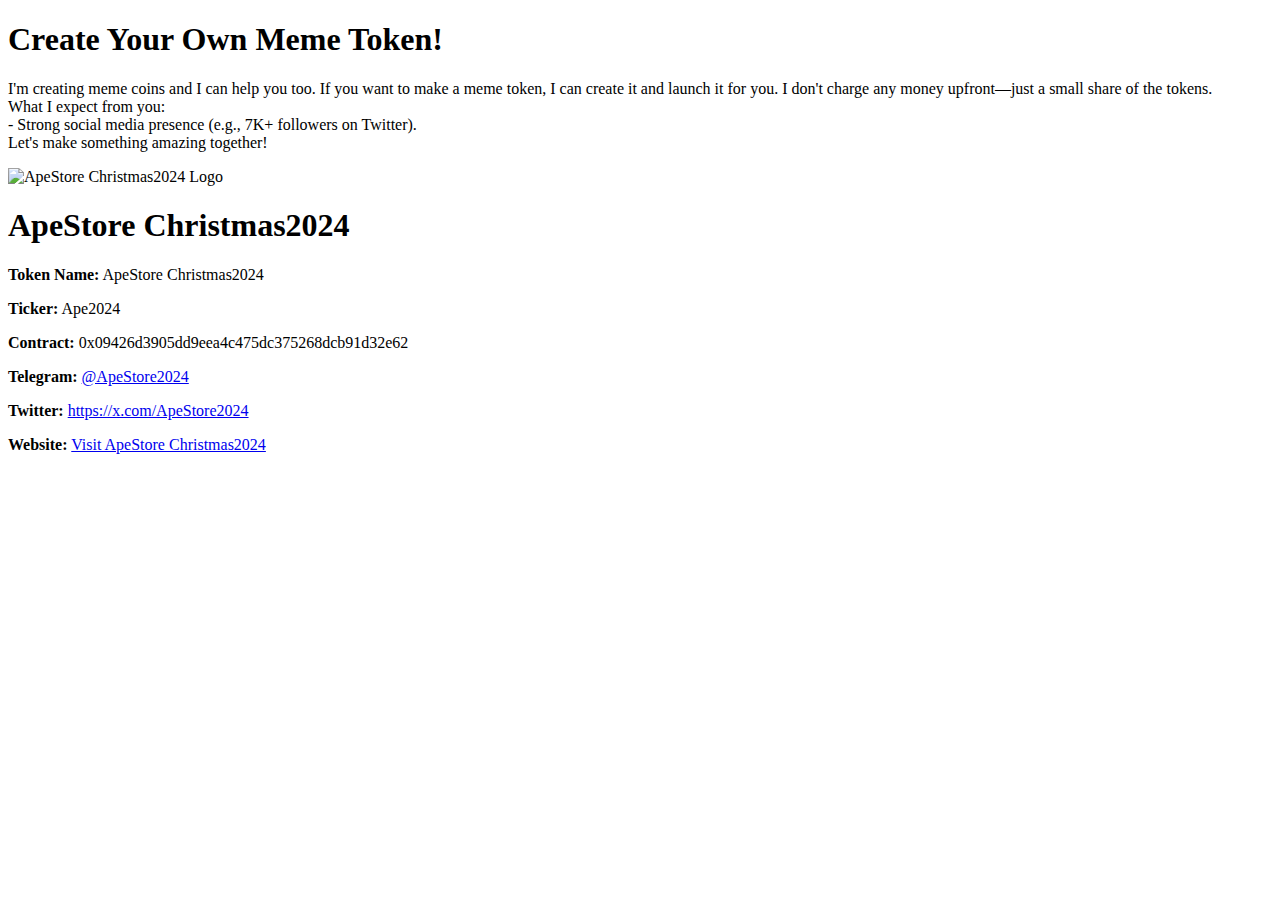
==== index.html @ d9983337 "Update index.html" ====
<!DOCTYPE html>
<html lang="en">
<head>
    <meta charset="UTF-8">
    <meta name="viewport" content="width=device-width, initial-scale=1.0">
    <title>BeTTyBooP Studio</title>
    <link rel="stylesheet" href="styles.css">
</head>
<body>
    <div class="container">
        <!-- Sekce 1: Create Your Own Meme Token -->
        <section id="section1" class="section">
            <div>
                <h1>Create Your Own Meme Token!</h1>
                <p class="comic-sans-text">I'm creating meme coins and I can help you too. If you want to make a meme token, I can create it and launch it for you. I don't charge any money upfront—just a small share of the tokens. <br>What I expect from you: <br> - Strong social media presence (e.g., 7K+ followers on Twitter). <br>Let's make something amazing together!</p>
            </div>
        </section>

        <!-- Sekce 2: ApeStore Christmas2024 -->
        <section id="section2" class="section">
            <div>
                <img src="ape111.png" alt="ApeStore Christmas2024 Logo" class="logo">
                <h1>ApeStore Christmas2024</h1>
                <p><strong>Token Name:</strong> ApeStore Christmas2024</p>
                <p><strong>Ticker:</strong> Ape2024</p>
                <p><strong>Contract:</strong> 0x09426d3905dd9eea4c475dc375268dcb91d32e62</p>
                <p><strong>Telegram:</strong> <a href="https://t.me/ApeStore2024" target="_blank">@ApeStore2024</a></p>
                <p><strong>Twitter:</strong> <a href="https://x.com/ApeStore2024" target="_blank">https://x.com/ApeStore2024</a></p>
                <p><strong>Website:</strong> <a href="https://bettyboop-neo3.github.io/ApeStoreChristmas2024/" target="_blank">Visit ApeStore Christmas2024</a></p>
            </div>
        </section>
    </div>
</body>
</html>
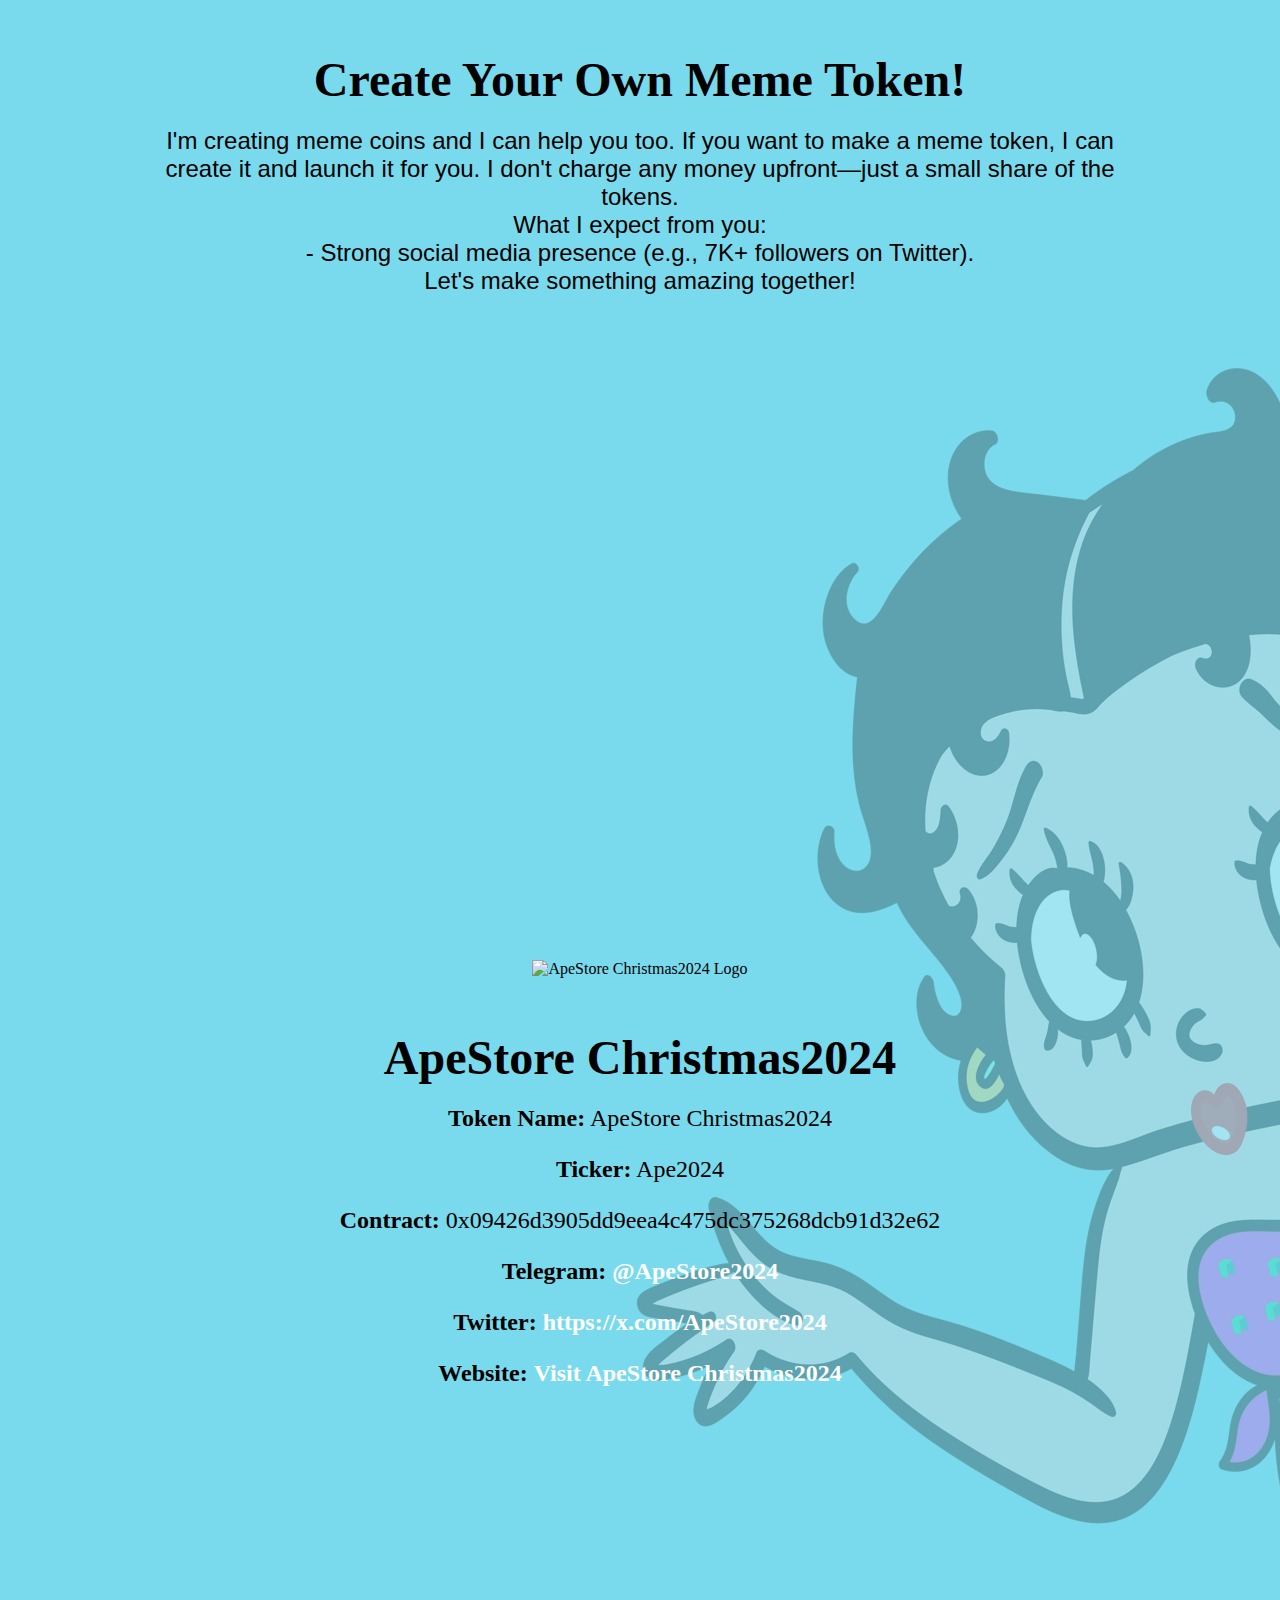
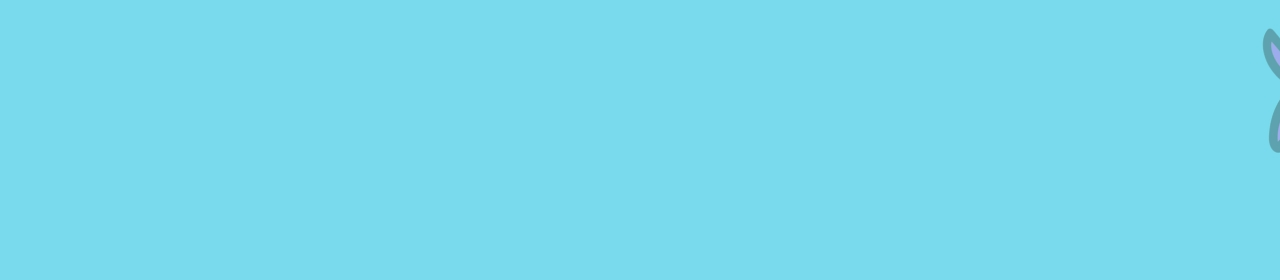
==== commit fd70c1a3: "Update index.html" ====
--- a/index.html
+++ b/index.html
@@ -4,7 +4,7 @@
     <meta charset="UTF-8">
     <meta name="viewport" content="width=device-width, initial-scale=1.0">
     <title>BeTTyBooP Studio</title>
-    <link rel="stylesheet" href="styles.css">
+    <link rel="stylesheet" href="full_page_sections.css">
 </head>
 <body>
     <div class="container">
@@ -32,3 +32,4 @@
     </div>
 </body>
 </html>
+
--- a/full_page_sections.css
+++ b/full_page_sections.css
@@ -0,0 +1,56 @@
+body, html {
+    margin: 0;
+    padding: 0;
+    width: 100%;
+    background: url('back_rectangle.jpg') repeat-y center top;
+    background-size: 1920px auto;
+    background-attachment: scroll; /* Klíčová změna */
+}
+
+.container {
+    width: 80%;
+    max-width: 1200px;
+    margin: 0 auto;
+}
+
+.section {
+    min-height: 100vh;
+    display: flex;
+    justify-content: center;
+    align-items: flex-start; /* Ujistíme se, že obsah bude zarovnán od horního okraje */
+    padding: 20px;
+    text-align: center;
+}
+
+h1 {
+    font-size: 3em; /* Zvětšeno pro lepší viditelnost */
+    font-weight: bold;
+    margin-bottom: 20px; /* Mezera pod titulkem */
+}
+
+p {
+    font-size: 1.5em; /* Větší písmo pro text */
+    font-weight: normal;
+    margin-top: 10px; /* Mezera nad textem */
+}
+
+.comic-sans-text {
+    font-family: 'Comic Sans MS', sans-serif;
+    font-size: 1.5em;
+}
+
+a {
+    color: #ffffff;
+    text-decoration: none;
+    font-weight: bold;
+}
+
+a:hover {
+    text-decoration: underline;
+}
+
+.logo {
+    width: 150px; /* Nastavte šířku loga */
+    height: auto;
+    margin-bottom: 20px; /* Mezera pod logem */
+}
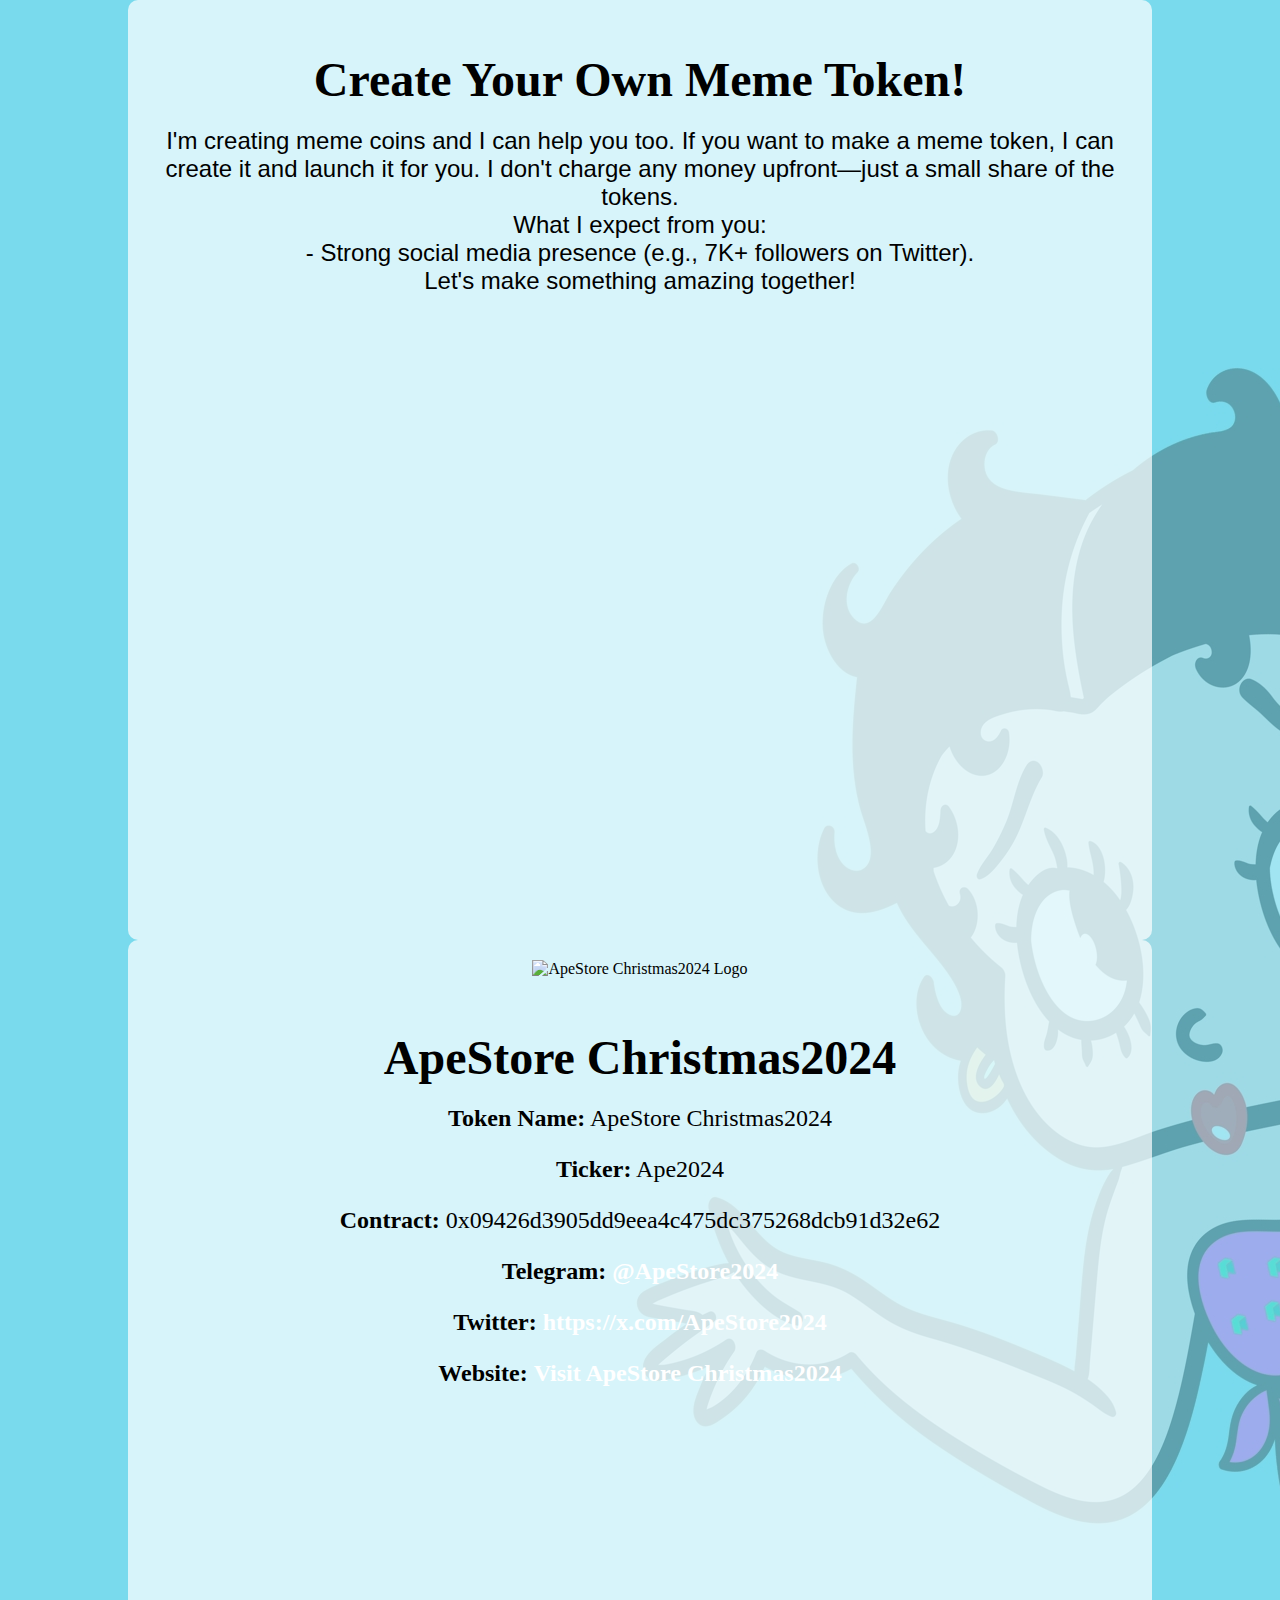
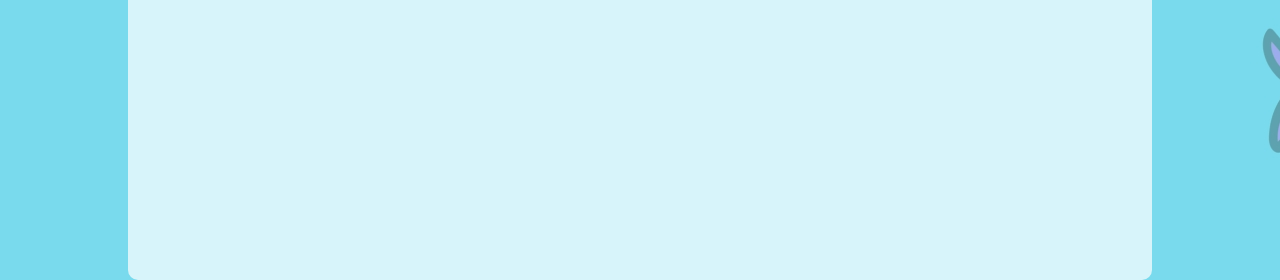
==== commit 2deeb608: "Update index.html" ====
--- a/index.html
+++ b/index.html
@@ -19,6 +19,7 @@
         <!-- Sekce 2: ApeStore Christmas2024 -->
         <section id="section2" class="section">
             <div>
+                <!-- Opravený obrázek loga -->
                 <img src="ape111.png" alt="ApeStore Christmas2024 Logo" class="logo">
                 <h1>ApeStore Christmas2024</h1>
                 <p><strong>Token Name:</strong> ApeStore Christmas2024</p>
@@ -32,4 +33,3 @@
     </div>
 </body>
 </html>
-
--- a/full_page_sections.css
+++ b/full_page_sections.css
@@ -11,6 +11,8 @@
     width: 80%;
     max-width: 1200px;
     margin: 0 auto;
+    position: relative;
+    z-index: 1;
 }
 
 .section {
@@ -20,6 +22,8 @@
     align-items: flex-start; /* Ujistíme se, že obsah bude zarovnán od horního okraje */
     padding: 20px;
     text-align: center;
+    position: relative;
+    z-index: 2;
 }
 
 h1 {
@@ -54,3 +58,9 @@
     height: auto;
     margin-bottom: 20px; /* Mezera pod logem */
 }
+
+/* Zajistí, že pozadí bude správně viditelné a nebude blokováno */
+.section {
+    background-color: rgba(255, 255, 255, 0.7); /* Poloprůhledné pozadí pro lepší čitelnost textu */
+    border-radius: 10px; /* Volitelné pro kulatější rohy */
+}
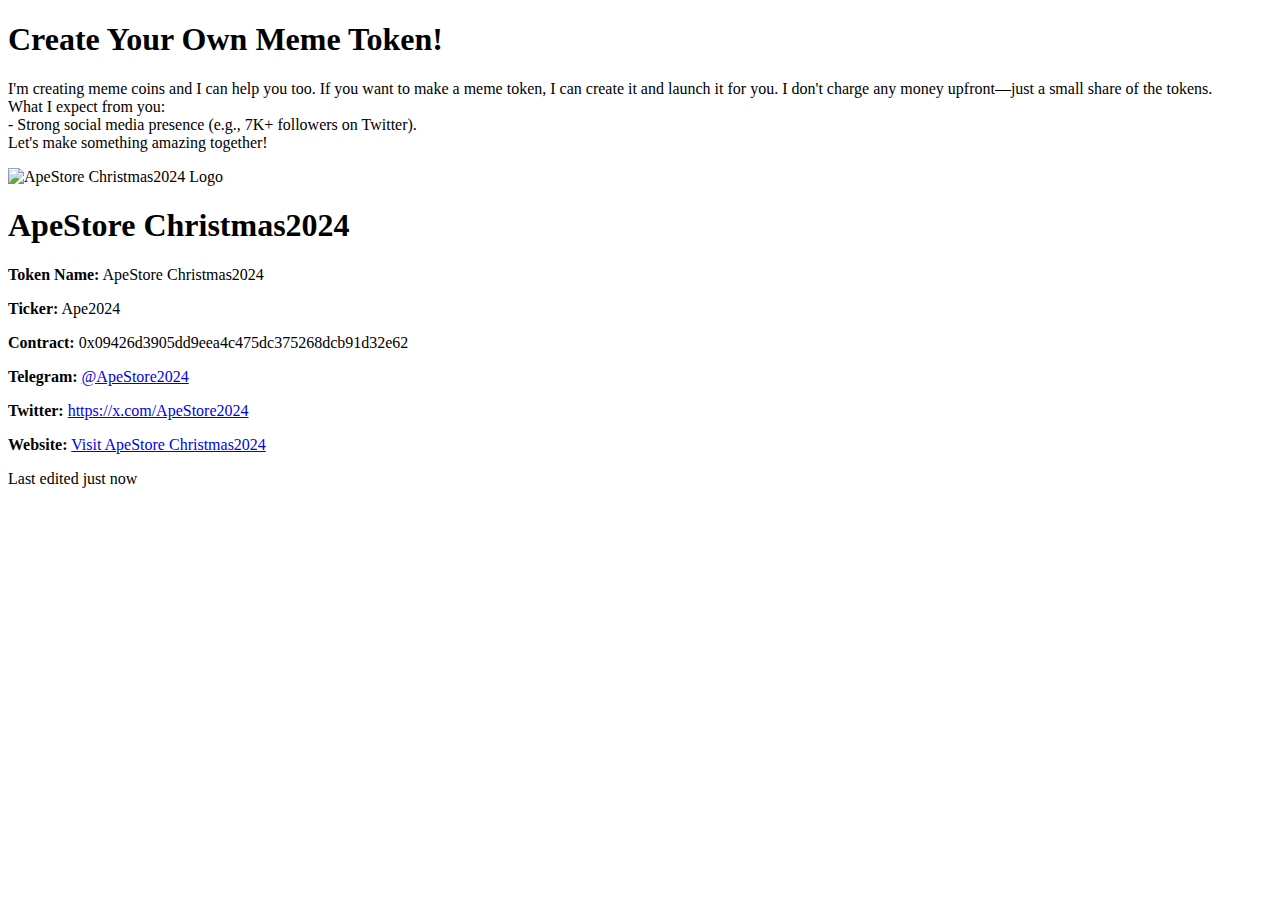
==== commit 107dafe2: "Update index.html" ====
--- a/index.html
+++ b/index.html
@@ -4,11 +4,10 @@
     <meta charset="UTF-8">
     <meta name="viewport" content="width=device-width, initial-scale=1.0">
     <title>BeTTyBooP Studio</title>
-    <link rel="stylesheet" href="full_page_sections.css">
+    <link rel="stylesheet" href="styles.css">
 </head>
 <body>
     <div class="container">
-        <!-- Sekce 1: Create Your Own Meme Token -->
         <section id="section1" class="section">
             <div>
                 <h1>Create Your Own Meme Token!</h1>
@@ -16,11 +15,9 @@
             </div>
         </section>
 
-        <!-- Sekce 2: ApeStore Christmas2024 -->
         <section id="section2" class="section">
             <div>
-                <!-- Opravený obrázek loga -->
-                <img src="ape111.png" alt="ApeStore Christmas2024 Logo" class="logo">
+                <img src="./ape111.png" alt="ApeStore Christmas2024 Logo" class="logo">
                 <h1>ApeStore Christmas2024</h1>
                 <p><strong>Token Name:</strong> ApeStore Christmas2024</p>
                 <p><strong>Ticker:</strong> Ape2024</p>
@@ -33,3 +30,4 @@
     </div>
 </body>
 </html>
+Last edited just now
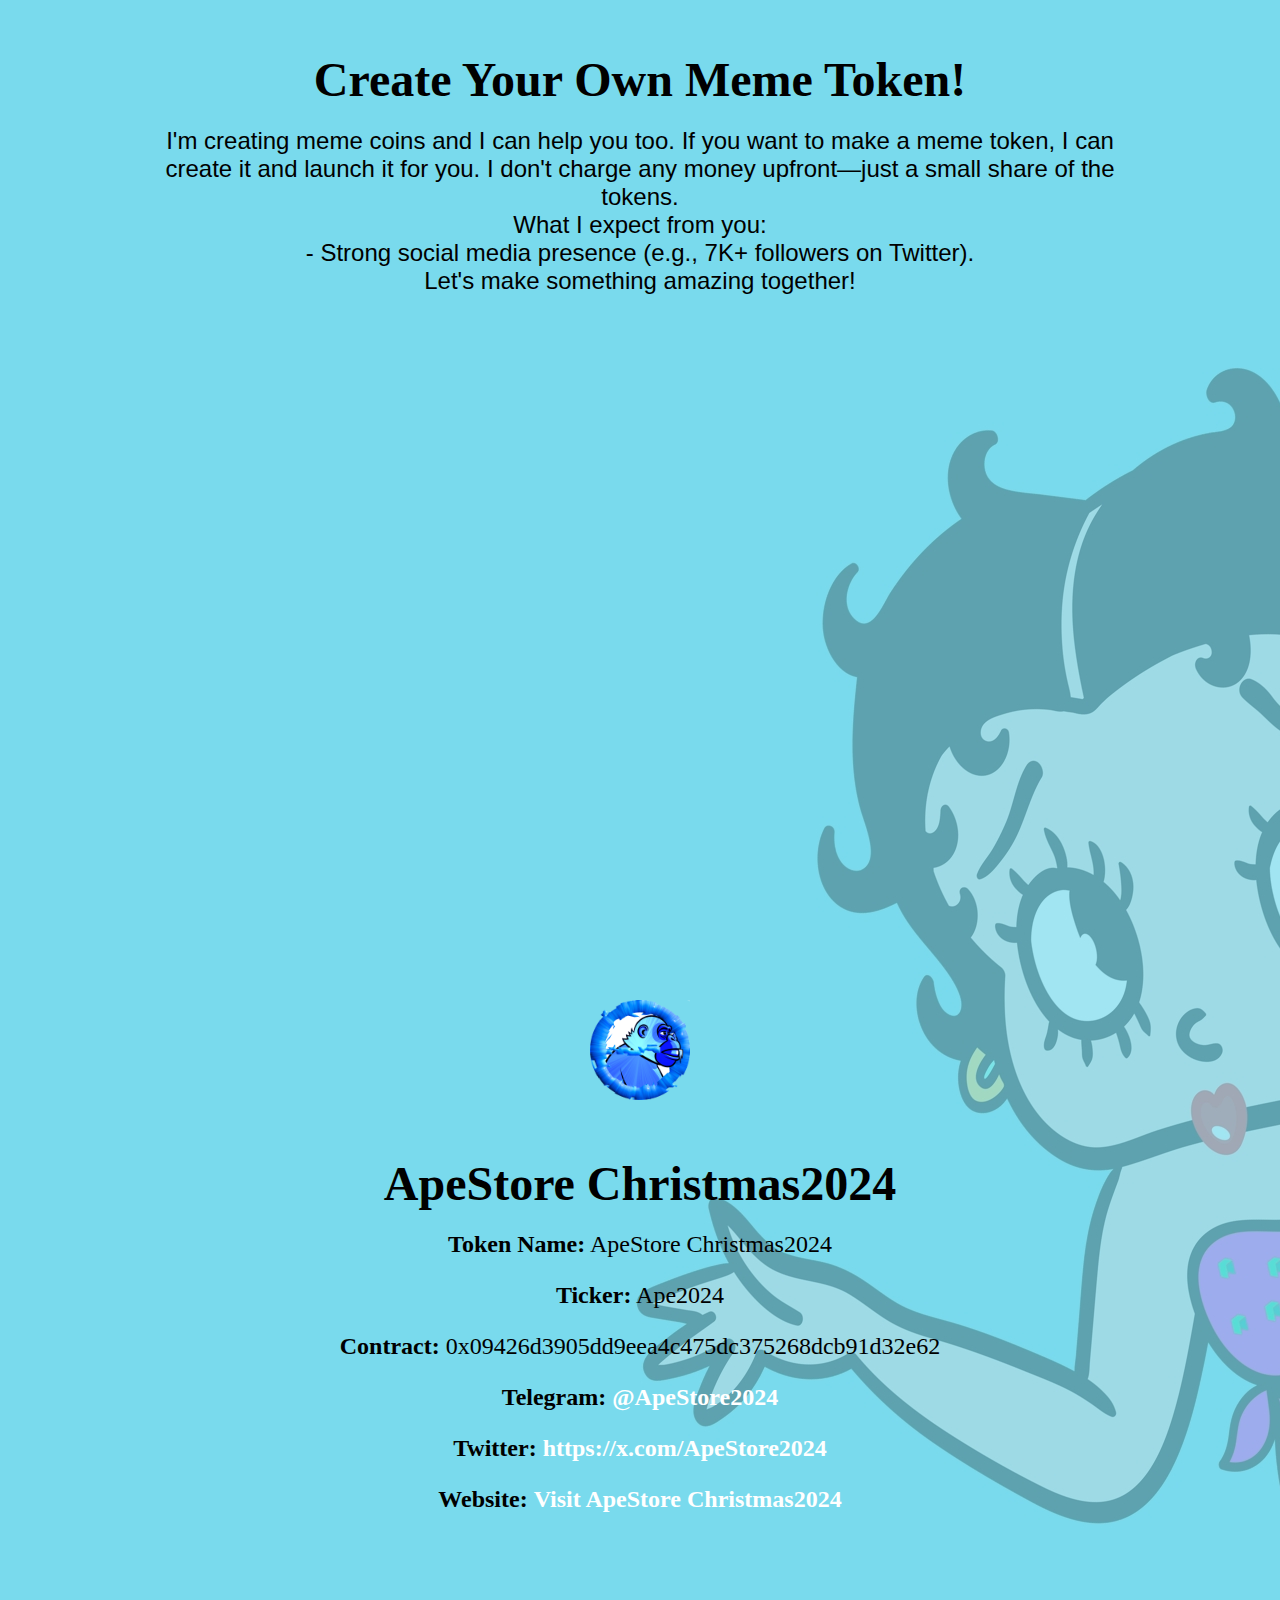
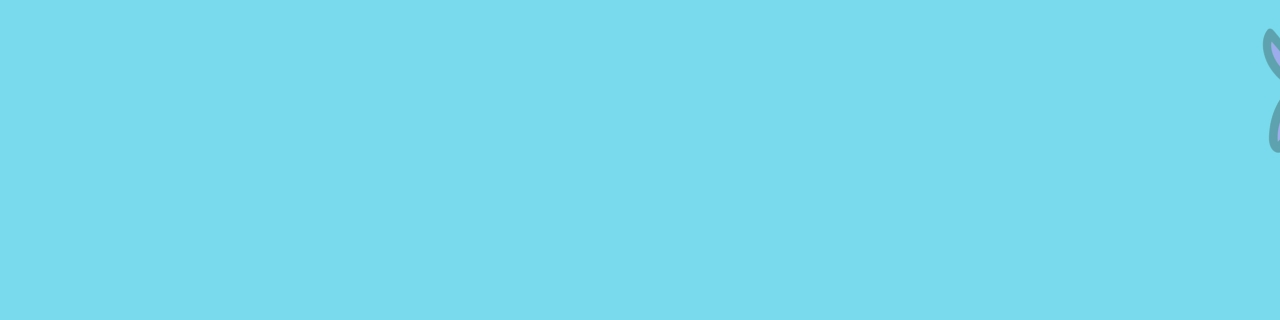
==== commit aaaf0239: "Update index.html" ====
--- a/index.html
+++ b/index.html
@@ -4,20 +4,22 @@
     <meta charset="UTF-8">
     <meta name="viewport" content="width=device-width, initial-scale=1.0">
     <title>BeTTyBooP Studio</title>
-    <link rel="stylesheet" href="styles.css">
+    <link rel="stylesheet" href="full_page_sections.css">
 </head>
 <body>
     <div class="container">
+        <!-- Sekce 1: Create Your Own Meme Token -->
         <section id="section1" class="section">
             <div>
                 <h1>Create Your Own Meme Token!</h1>
                 <p class="comic-sans-text">I'm creating meme coins and I can help you too. If you want to make a meme token, I can create it and launch it for you. I don't charge any money upfront—just a small share of the tokens. <br>What I expect from you: <br> - Strong social media presence (e.g., 7K+ followers on Twitter). <br>Let's make something amazing together!</p>
             </div>
         </section>
-
+        <!-- Sekce 2: ApeStore Christmas2024 -->
         <section id="section2" class="section">
             <div>
-                <img src="./ape111.png" alt="ApeStore Christmas2024 Logo" class="logo">
+                <!-- Opravený obrázek loga -->
+                <img src="ape111.png" alt="ApeStore Christmas2024 Logo" class="logo">
                 <h1>ApeStore Christmas2024</h1>
                 <p><strong>Token Name:</strong> ApeStore Christmas2024</p>
                 <p><strong>Ticker:</strong> Ape2024</p>
@@ -30,4 +32,3 @@
     </div>
 </body>
 </html>
-Last edited just now
--- a/full_page_sections.css
+++ b/full_page_sections.css
@@ -0,0 +1,67 @@
+body, html {
+    margin: 0;
+    padding: 0;
+    width: 100%;
+    background: url('back_rectangle.jpg') repeat-y center top;
+    background-size: 1920px auto;
+    background-attachment: scroll;
+}
+
+.container {
+    width: 80%;
+    max-width: 1200px;
+    margin: 0 auto;
+    position: relative;
+}
+
+.section {
+    min-height: 100vh;
+    display: flex;
+    justify-content: center;
+    align-items: flex-start;
+    padding: 20px;
+    text-align: center;
+    position: relative;
+    z-index: 2;
+}
+
+h1 {
+    font-size: 3em;
+    font-weight: bold;
+    margin-bottom: 20px;
+}
+
+p {
+    font-size: 1.5em;
+    font-weight: normal;
+    margin-top: 10px;
+}
+
+.comic-sans-text {
+    font-family: 'Comic Sans MS', sans-serif;
+    font-size: 1.5em;
+}
+
+a {
+    color: #ffffff;
+    text-decoration: none;
+    font-weight: bold;
+}
+
+a:hover {
+    text-decoration: underline;
+}
+
+.logo {
+    width: 100px;
+    height: auto;
+    margin-bottom: 20px;
+}
+
+#section1 {
+    margin-bottom: 40px;
+}
+
+#section2 {
+    margin-top: 20px;
+}
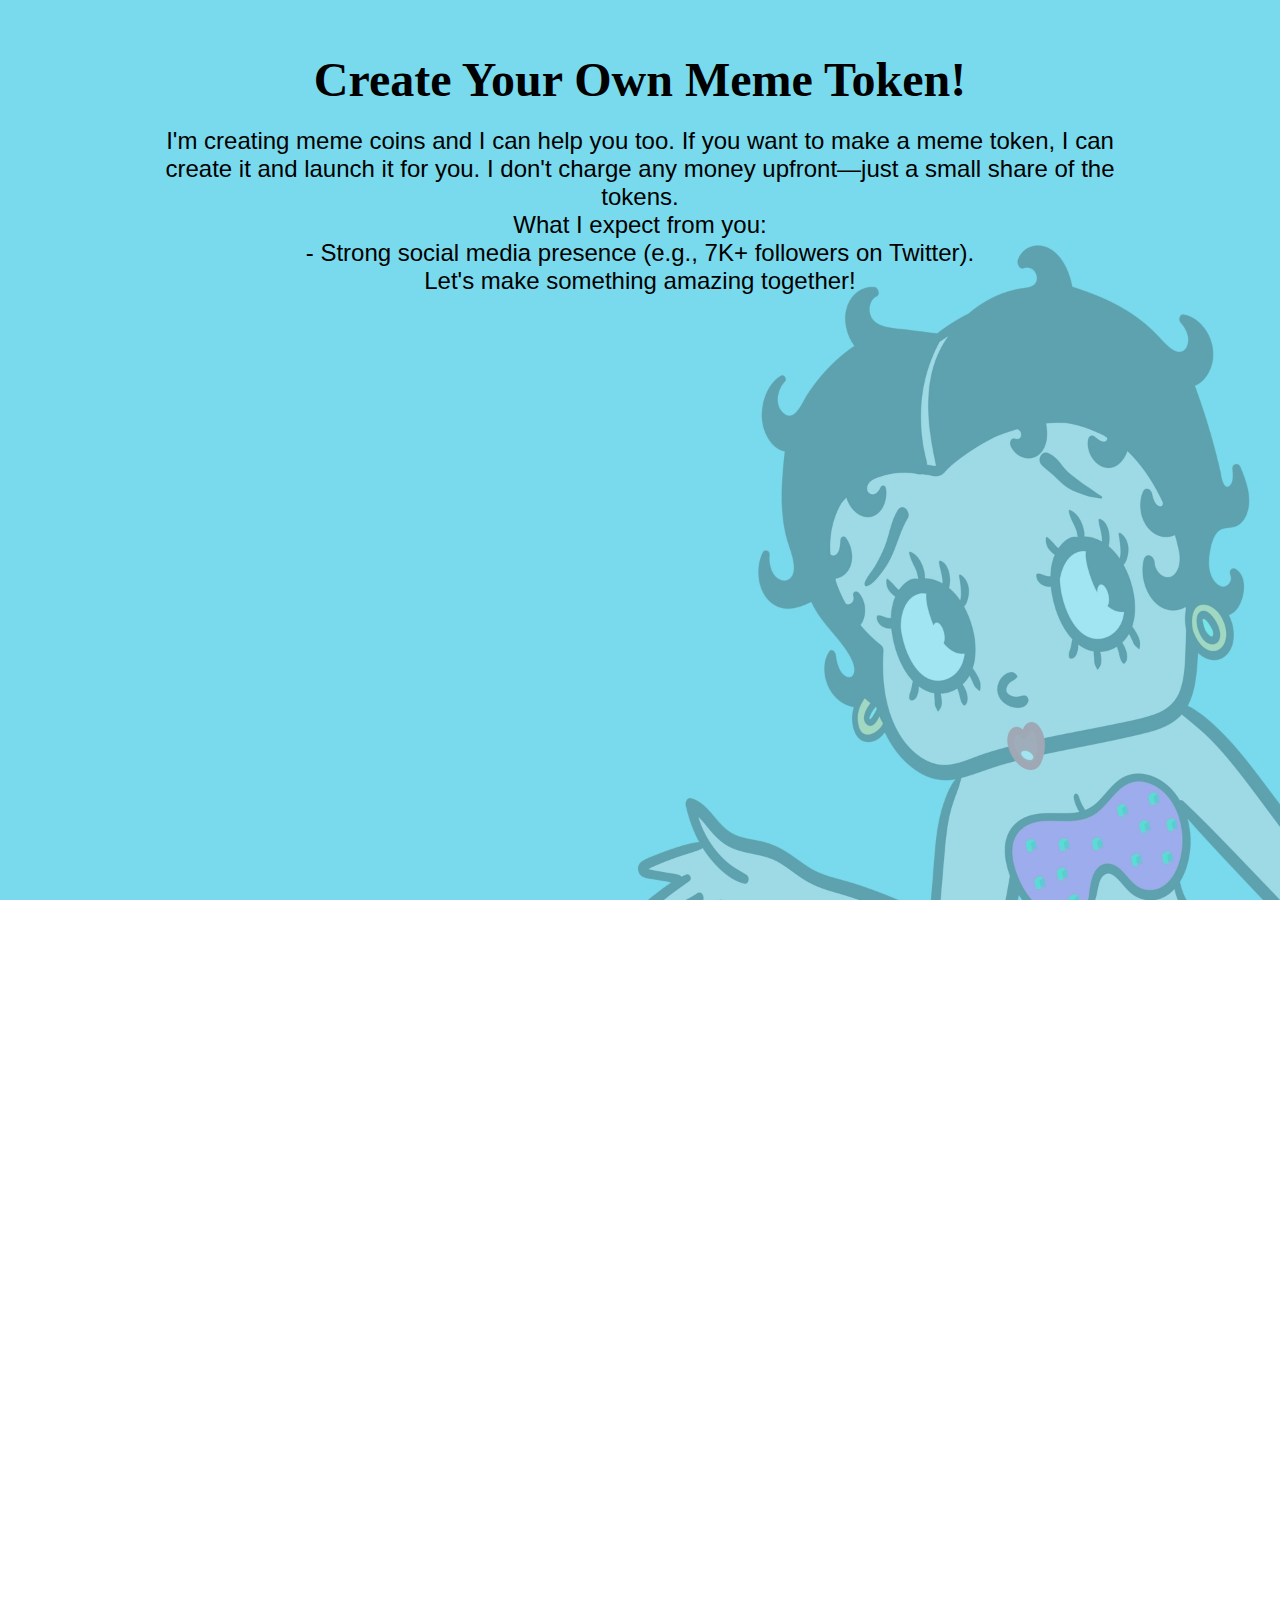
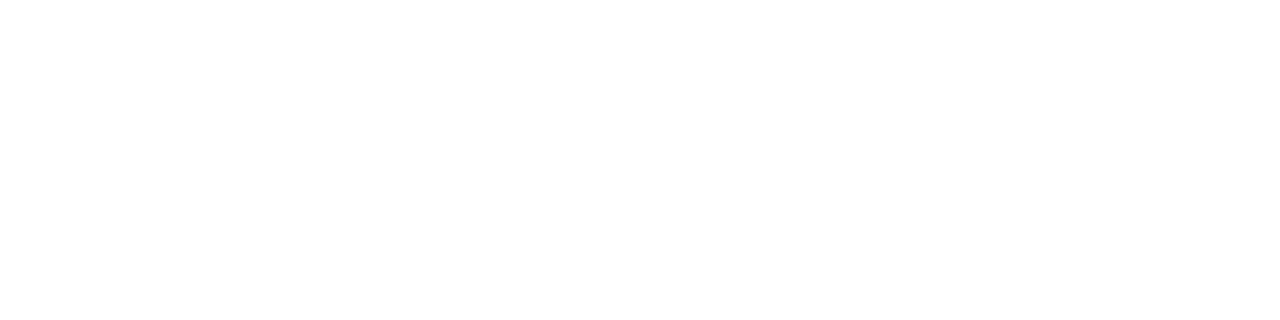
==== commit bf483f34: "Update index.html" ====
--- a/index.html
+++ b/index.html
@@ -18,7 +18,6 @@
         <!-- Sekce 2: ApeStore Christmas2024 -->
         <section id="section2" class="section">
             <div>
-                <!-- Opravený obrázek loga -->
                 <img src="ape111.png" alt="ApeStore Christmas2024 Logo" class="logo">
                 <h1>ApeStore Christmas2024</h1>
                 <p><strong>Token Name:</strong> ApeStore Christmas2024</p>
--- a/full_page_sections.css
+++ b/full_page_sections.css
@@ -1,9 +1,12 @@
-body, html {
+/* Vyčištěné a opravené CSS */
+html, body {
     margin: 0;
     padding: 0;
     width: 100%;
+    height: 100%;
     background: url('back_rectangle.jpg') repeat-y center top;
-    background-size: 1920px auto;
+    background-size: cover; /* Pokryje celé tělo stránky */
+    overflow-x: hidden; /* Skryje horizontální posuvník */
     background-attachment: scroll;
 }
 
@@ -23,18 +26,21 @@
     text-align: center;
     position: relative;
     z-index: 2;
+    background-color: transparent; /* Odstraněné nežádoucí pozadí */
 }
 
 h1 {
     font-size: 3em;
     font-weight: bold;
     margin-bottom: 20px;
+    color: black; /* Černý text */
 }
 
 p {
     font-size: 1.5em;
     font-weight: normal;
     margin-top: 10px;
+    color: black; /* Černý text */
 }
 
 .comic-sans-text {
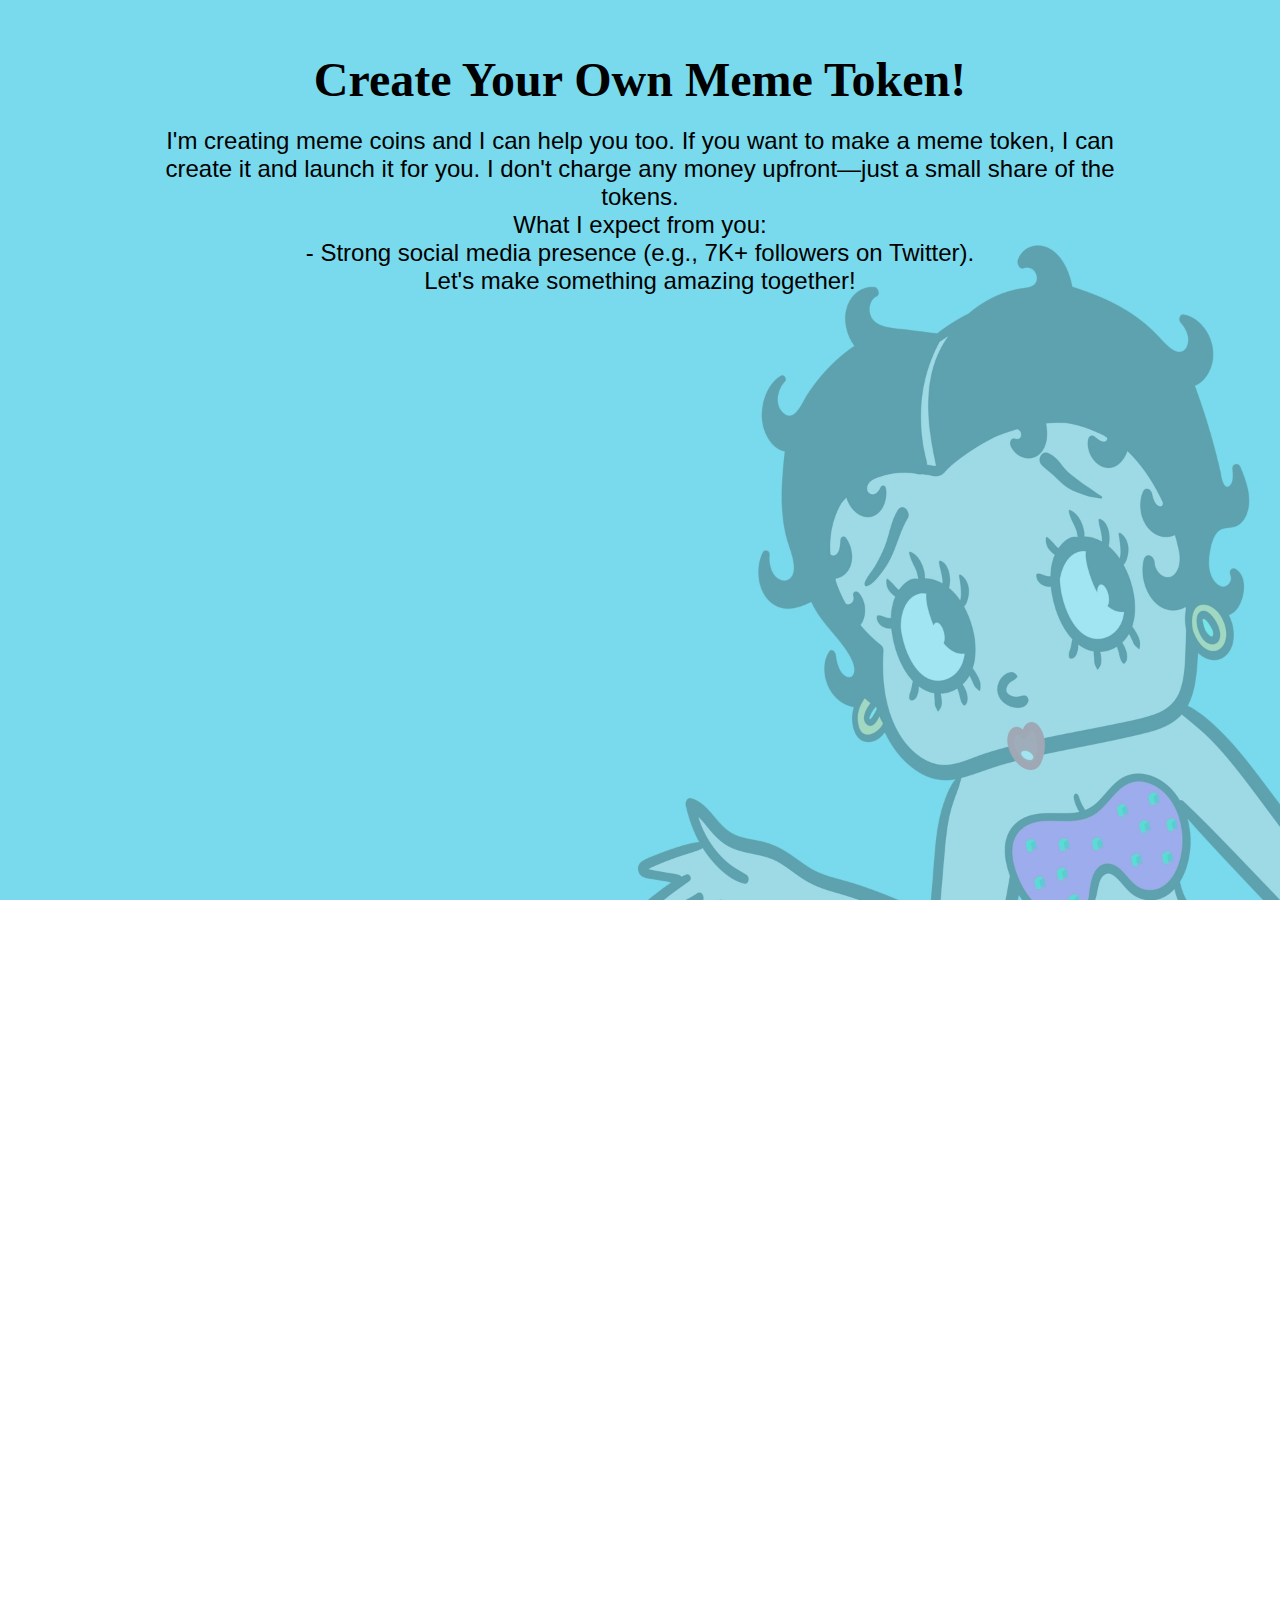
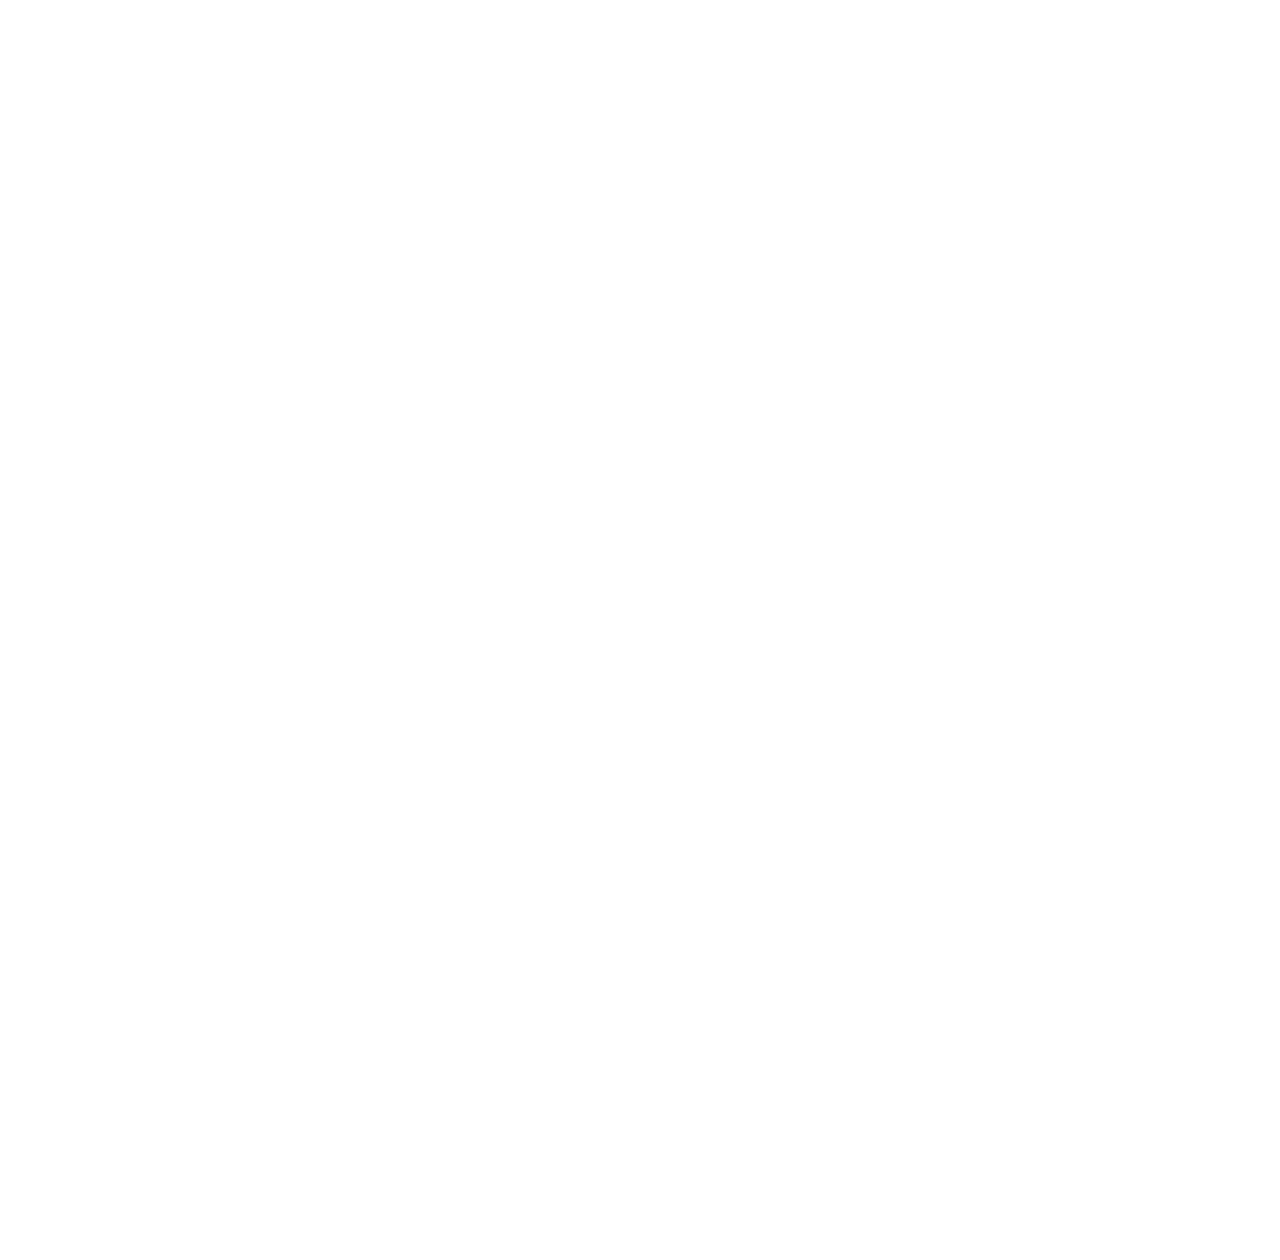
==== commit f7f7e360: "Update index.html" ====
--- a/index.html
+++ b/index.html
@@ -15,6 +15,7 @@
                 <p class="comic-sans-text">I'm creating meme coins and I can help you too. If you want to make a meme token, I can create it and launch it for you. I don't charge any money upfront—just a small share of the tokens. <br>What I expect from you: <br> - Strong social media presence (e.g., 7K+ followers on Twitter). <br>Let's make something amazing together!</p>
             </div>
         </section>
+
         <!-- Sekce 2: ApeStore Christmas2024 -->
         <section id="section2" class="section">
             <div>
@@ -28,6 +29,19 @@
                 <p><strong>Website:</strong> <a href="https://bettyboop-neo3.github.io/ApeStoreChristmas2024/" target="_blank">Visit ApeStore Christmas2024</a></p>
             </div>
         </section>
+
+        <!-- Sekce 3: NEOX -->
+        <section id="section3" class="section">
+            <div>
+                <img src="chameleonNEO.png" alt="NEOX Token Logo" class="logo">
+                <h1>NEOX</h1>
+                <p><strong>Token Name:</strong> NEOX</p>
+                <p><strong>Ticker:</strong> NEOX</p>
+                <p><strong>Contract:</strong> 0xa680d6499beb762cc2bf02bc4fac727bd217dcc5</p>
+                <p><strong>Blockchain:</strong> NEOX</p>
+                <p><strong>Swap Here:</strong> <a href="https://carrot-fi.xyz/swap" target="_blank">Carrot-Fi Swap</a></p>
+            </div>
+        </section>
     </div>
 </body>
 </html>
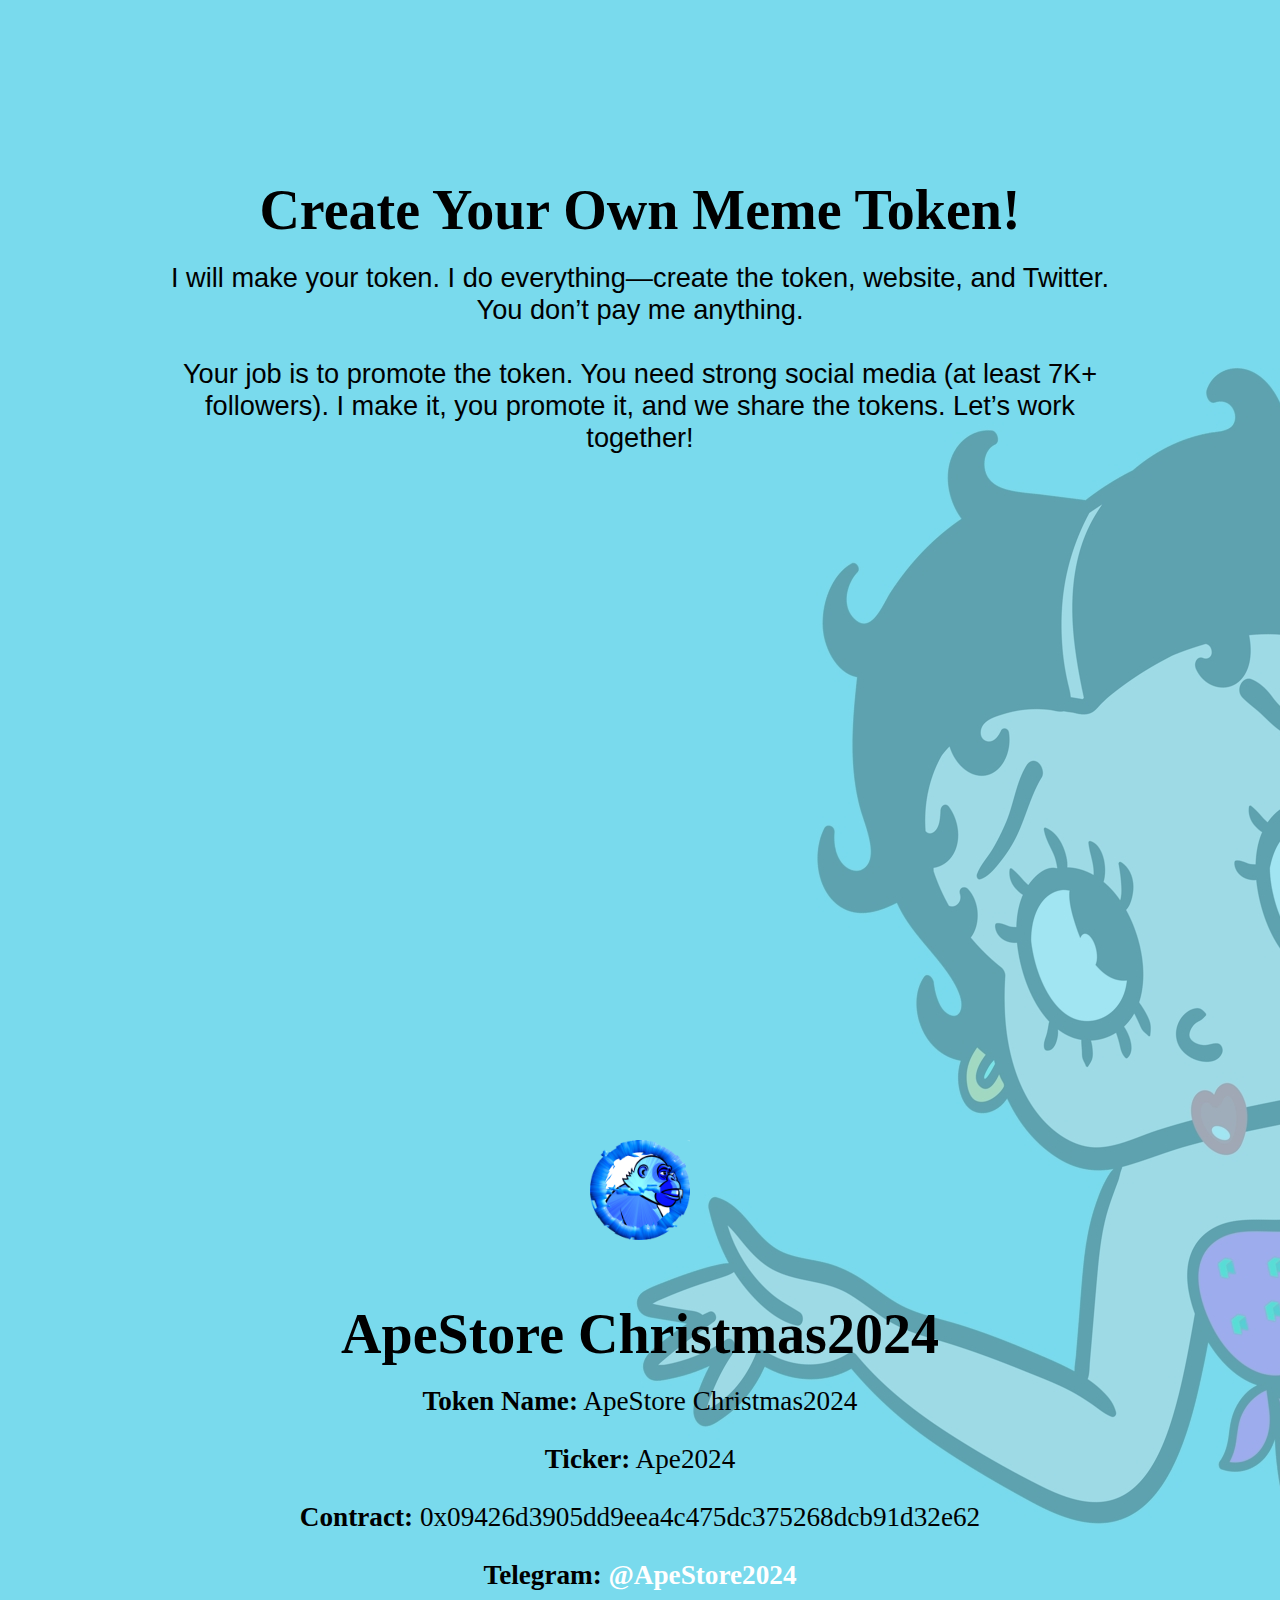
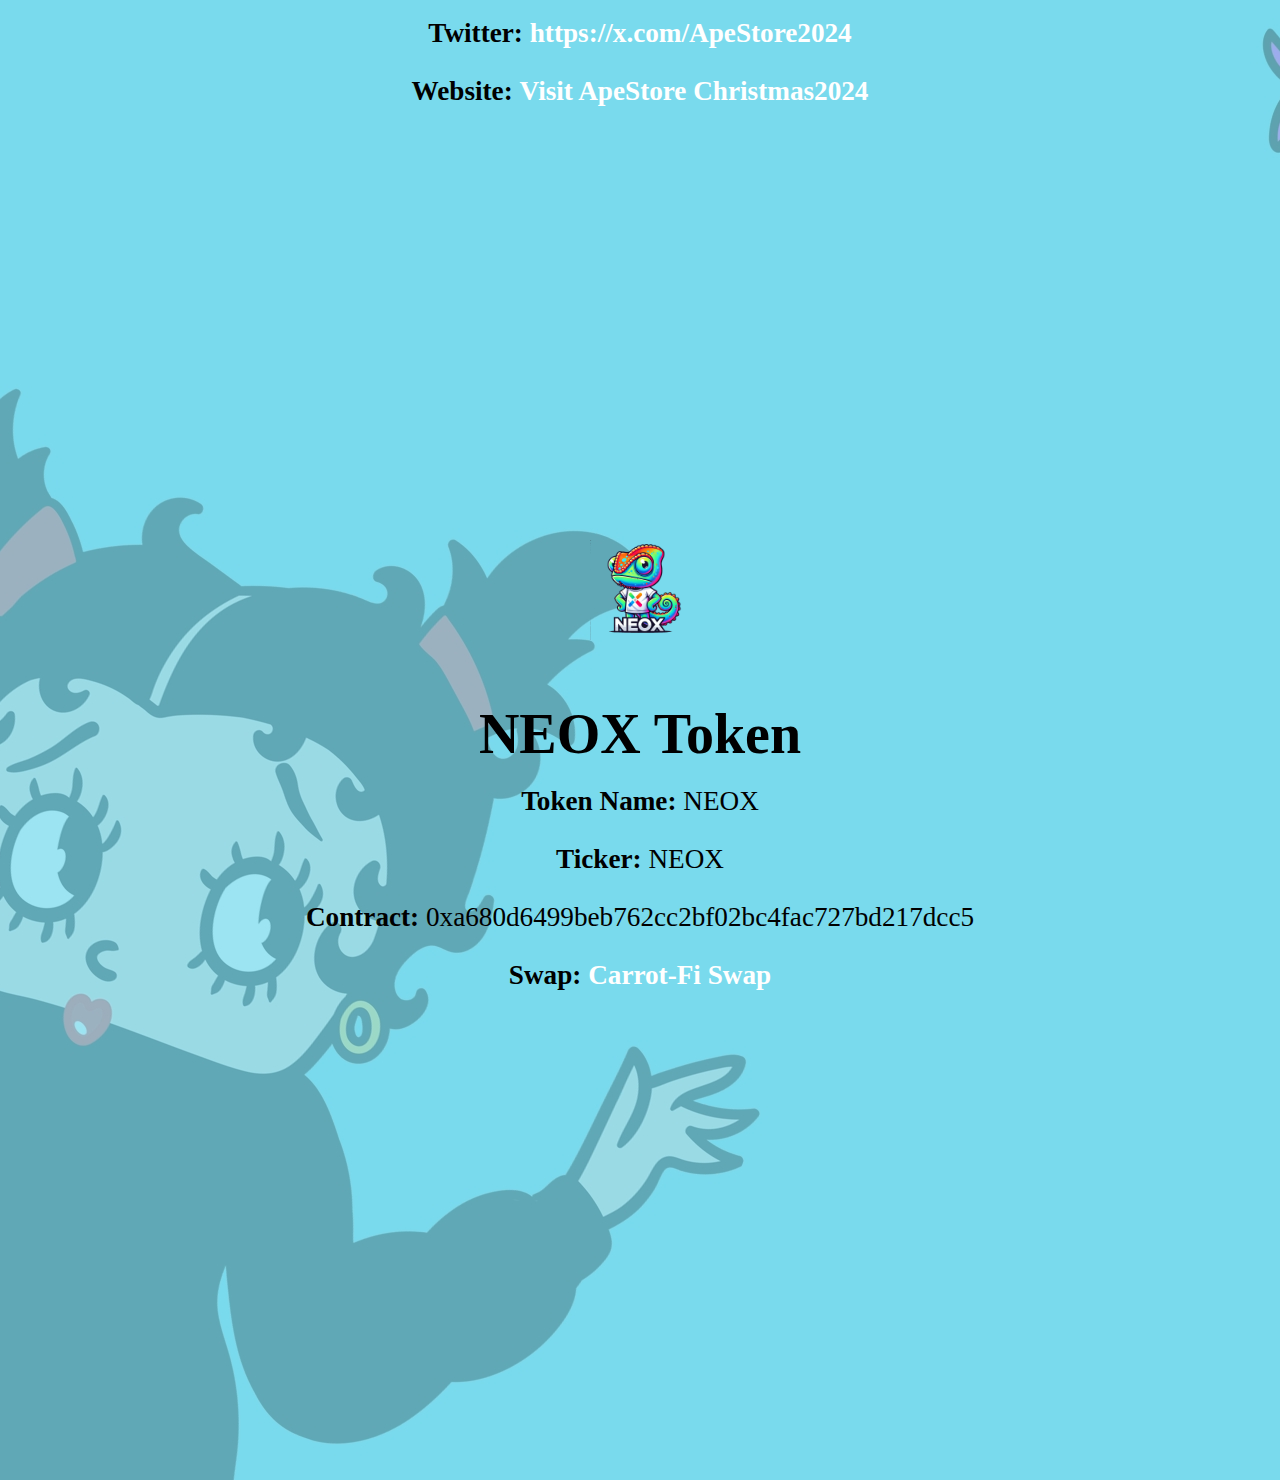
==== commit 6a29519a: "Update index.html" ====
--- a/index.html
+++ b/index.html
@@ -4,19 +4,92 @@
     <meta charset="UTF-8">
     <meta name="viewport" content="width=device-width, initial-scale=1.0">
     <title>BeTTyBooP Studio</title>
-    <link rel="stylesheet" href="full_page_sections.css">
+    <link rel="stylesheet" href="styles.css">
+    <style>
+        body {
+            margin: 0;
+            padding: 0;
+            width: 100%;
+            background: url('back_rectangle.jpg') repeat-y center top;
+            background-size: 1920px auto;
+            background-attachment: scroll;
+        }
+
+        .container {
+            width: 80%;
+            max-width: 1200px;
+            margin: 0 auto;
+            position: relative;
+        }
+
+        .section {
+            min-height: 100vh;
+            display: flex;
+            justify-content: center;
+            align-items: flex-start;
+            padding: 40px;
+            text-align: center;
+            position: relative;
+            z-index: 2;
+        }
+
+        h1 {
+            font-size: 3.5em;
+            font-weight: bold;
+            margin-bottom: 20px;
+        }
+
+        p {
+            font-size: 1.7em;
+            font-weight: normal;
+            margin-top: 10px;
+        }
+
+        .comic-sans-text {
+            font-family: 'Comic Sans MS', sans-serif;
+            font-size: 1.7em;
+        }
+
+        a {
+            color: #ffffff;
+            text-decoration: none;
+            font-weight: bold;
+        }
+
+        a:hover {
+            text-decoration: underline;
+        }
+
+        .logo {
+            width: 100px;
+            height: auto;
+            margin-bottom: 20px;
+        }
+
+        #section1 {
+            margin-top: 100px; /* Space at the top for other content */
+        }
+
+        #section2, #section3 {
+            margin-top: 20px;
+        }
+
+        .section + .section {
+            margin-top: 0; /* Ensure sections directly follow each other */
+        }
+    </style>
 </head>
 <body>
     <div class="container">
-        <!-- Sekce 1: Create Your Own Meme Token -->
+        <!-- Section 1: Create Your Own Meme Token -->
         <section id="section1" class="section">
             <div>
                 <h1>Create Your Own Meme Token!</h1>
-                <p class="comic-sans-text">I'm creating meme coins and I can help you too. If you want to make a meme token, I can create it and launch it for you. I don't charge any money upfront—just a small share of the tokens. <br>What I expect from you: <br> - Strong social media presence (e.g., 7K+ followers on Twitter). <br>Let's make something amazing together!</p>
+                <p class="comic-sans-text">I will make your token. I do everything—create the token, website, and Twitter. You don’t pay me anything. <br><br>Your job is to promote the token. You need strong social media (at least 7K+ followers). I make it, you promote it, and we share the tokens. Let’s work together!</p>
             </div>
         </section>
 
-        <!-- Sekce 2: ApeStore Christmas2024 -->
+        <!-- Section 2: ApeStore Christmas2024 -->
         <section id="section2" class="section">
             <div>
                 <img src="ape111.png" alt="ApeStore Christmas2024 Logo" class="logo">
@@ -30,18 +103,18 @@
             </div>
         </section>
 
-        <!-- Sekce 3: NEOX -->
+        <!-- Section 3: NEOX Token -->
         <section id="section3" class="section">
             <div>
                 <img src="chameleonNEO.png" alt="NEOX Token Logo" class="logo">
-                <h1>NEOX</h1>
+                <h1>NEOX Token</h1>
                 <p><strong>Token Name:</strong> NEOX</p>
                 <p><strong>Ticker:</strong> NEOX</p>
                 <p><strong>Contract:</strong> 0xa680d6499beb762cc2bf02bc4fac727bd217dcc5</p>
-                <p><strong>Blockchain:</strong> NEOX</p>
-                <p><strong>Swap Here:</strong> <a href="https://carrot-fi.xyz/swap" target="_blank">Carrot-Fi Swap</a></p>
+                <p><strong>Swap:</strong> <a href="https://carrot-fi.xyz/swap" target="_blank">Carrot-Fi Swap</a></p>
             </div>
         </section>
     </div>
 </body>
 </html>
+
